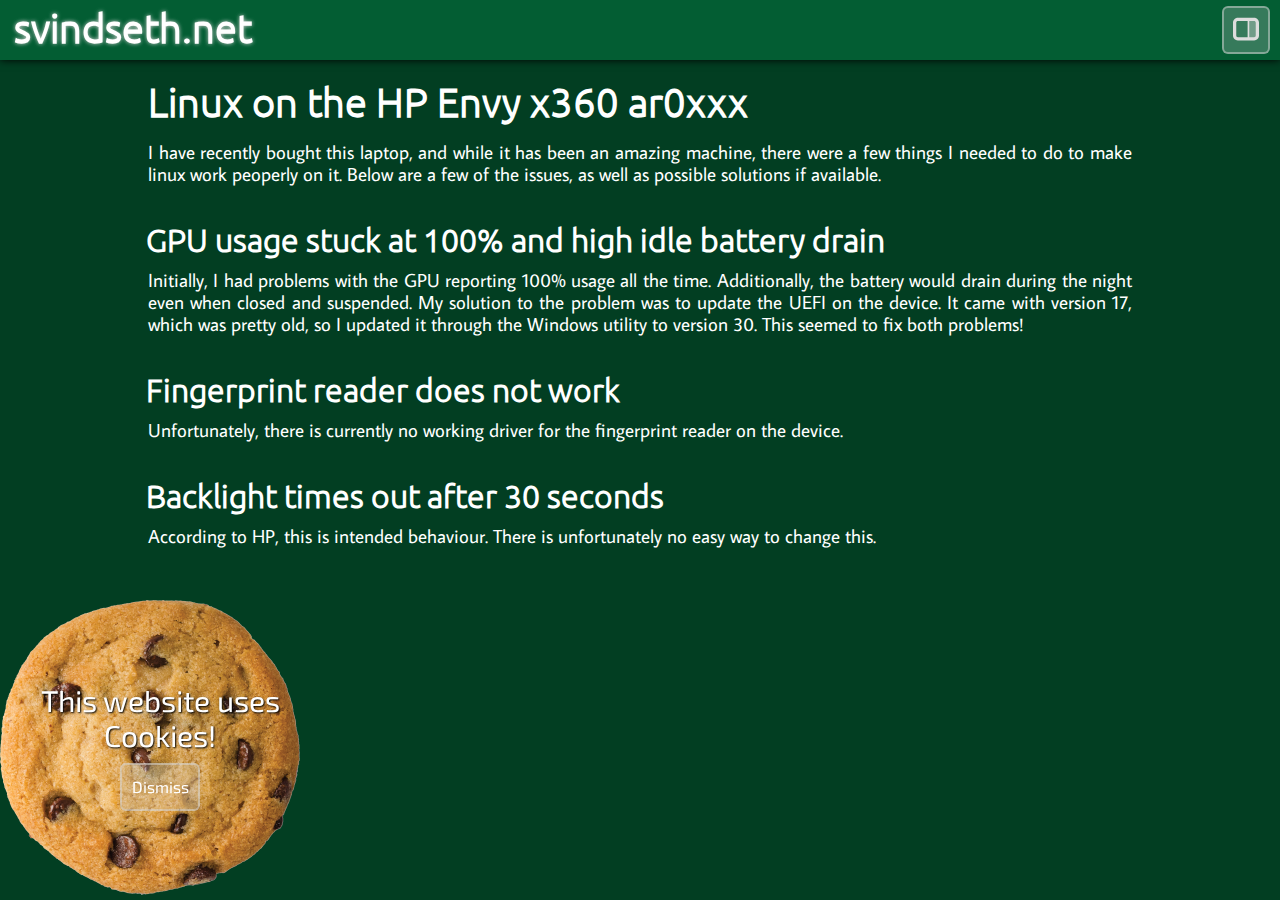
==== linux_hp_envy_x360_ar0xxx.html @ 036e02e0 "Updated design" ====
<!DOCTYPE html>
<html lang="en" dir="ltr">
  <head>
    <meta charset="utf-8">
    <title>Svindseth Home</title>
    <link rel="shortcut icon" href="images/favicon.png">
    <link href="https://fonts.googleapis.com/css?family=Exo+2" rel="stylesheet">
    <link rel="stylesheet" href="css/normalize.css">
    <link rel="stylesheet" href="css/styles.css">
    <link rel="stylesheet" href="css/fonts.css">
    <link rel="stylesheet" href="css/cookies.css">
    <link rel="stylesheet" id="wow-theme" href="css/thm4.css">
    <meta name="viewport" content="width=device-width, initial-scale=1">
  </head>
  <body id="body" onload="loadTheme(); firstVisit(); applyColor(); loadAttributes(); cookieCheck();">

    <div id="header">
      <a id="logo" href="index.html">
        <div class="logo-text english">
          <h1 class="header-title">svindseth.net</h1>
        </div>
        <div class="logo-text japanese">
          <h1 class="header-title">スヴィンセト・ネット</h1>
        </div>
      </a>
      <button class="header-button" onclick="toggleSettingsPanel();"><img src="images/dock-right-symbolic.svg" alt="menu"></button>
    </div>
    <div class="header-box"></div>

    <!-- <h1 class="t-center wow">Here are some of my projects!</h1> -->

    <div id="main">
      <div class="spacer"></div>
      <div id="article">

        <h1>Linux on the HP Envy x360 ar0xxx</h1>
        <p>I have recently bought this laptop, and while it has been an amazing machine, there were a few things I needed to do to make linux work peoperly on it. Below are a few of the issues, as well as possible solutions if available.</p>

        <h2>GPU usage stuck at 100% and high idle battery drain</h2>
        <p>Initially, I had problems with the GPU reporting 100% usage all the time. Additionally, the battery would drain during the night even when closed and suspended. My solution to the problem was to update the UEFI on the device. It came with version 17, which was pretty old, so I updated it through the Windows utility to version 30. This seemed to fix both problems!</p>

        <h2>Fingerprint reader does not work</h2>
        <p>Unfortunately, there is currently no working driver for the fingerprint reader on the device.</p>

        <h2>Backlight times out after 30 seconds</h2>
        <p>According to HP, this is intended behaviour. There is unfortunately no easy way to change this.</p>

      </div>
      <div class="spacer"></div>
    </div>

    <div id="cover" style="display: none;" onclick="toggleSettingsPanel();"></div>
    <div id="settings-panel" style="display: none;">
      <!-- <button class="header-button" onclick="toggleSettingsPanel();"><img src="images/left-small-symbolic.svg" alt="back"></button> -->

      <div class="settings-item">
        <div class="settings-row">
          <div class="settings-panel-grp">
            <h3>Change Theme</h3>
          </div>
        </div>
        <div class="settings-row">
          <div class="settings-panel-grp">
            <button type="button" name="button" class="settings-button border-left" onclick="setTheme(1); hideColorPicker();"><h6>Pink & blue</h6></button><!--
         --><button type="button" name="button" class="settings-button" onclick="setTheme(2); hideColorPicker();"><h6>Green & blue</h6></button><!--
         --><button type="button" name="button" class="settings-button" onclick="setTheme(3); hideColorPicker();"><h6>Blue & grey</h6></button><!--
         --><button type="button" name="button" class="settings-button" onclick="setTheme(4); applyColor(); hideColorPicker();"><h6>Random color!</h6></button><!--
         --><button type="button" name="button" class="settings-button" onclick="setTheme(5); applyColor(); showColorPicker();"><h6>Custom color</h6></button><!--
         --><button type="button" name="button" class="settings-button border-right" onclick="setTheme(6); hideColorPicker();"><h6>Purple glass</h6></button>
          </div>
        </div>
        <div id="color-picker" class="settings-row">
          <div class="settings-panel-grp">
            <input type="color" id="user-custom-color" name="user-color"><!--
         --><button type="button" class="settings-button border-right" onclick="createCustomColor(getElementById('user-custom-color').value); applyCustomColor();">Apply</button>
          </div>
        </div>
      </div>
    </div>

<!--
    <div id="cookies-warning" style="display: none;">
      <div class="cookies-warning-border-top"> <h1>Cookies!</h1> <button type="button" name="button" class="cookies-warning-close" onclick="acceptCookies();"> <img src="images/close.png"> </button> </div>
      <p>This page uses Cookies. Look out for Cookie Monster!</p>
      <button type="button" name="button" class="cookies-warning-ok" onclick="acceptCookies();"> <div class="cookies-warning-ok-cover"> <h3>OK</h3> </div> </button>
    </div>
-->
    <div id="cookie" style="display: none;">
      <p>This website uses Cookies!</p>
      <button type="button" name="button" onclick="dismissCookie(); acceptCookies();" style="padding: 0;">Dismiss</button>
      <a rel="me" href="https://mstdn.social/@svindsy" style="display:none;">Mastodon</a>
    </div>
  </body>
  <script type="text/javascript" src="js/scripts.js"></script>
  <script type="text/javascript" src="js/color-chooser.js"></script>
</html>
---- css/styles.css ----
html {
  height: 100vh;
}

body {
    /*background-image: linear-gradient(#424242, #212121);*/
    height: 100vh;
    display: grid;
    grid-template-columns: auto;
    grid-template-rows: 60px 3px auto;
    grid-template-areas: "header" "..." "main";
}

* {
  outline: none;
  -moz-user-select: none;
  -webkit-user-select: none;
  user-select: none;
}

:focus {
  outline: none !important;
}

::-moz-focus-inner {
  border: 0 !important;
}

h1 {
  padding: 0px;
  padding-left: 0px;
  padding-right: 0px;
  margin: 8px;
  font-size: 40px;
  font-family: 'Ubuntu Light';
}

h2 {
  padding: 0px;
  padding-left: 0px;
  padding-right: 0px;
  margin: 6px;
  font-size: 30px;
  line-height: 30px;
  height: 30px;
  font-family: 'Ubuntu Light';
}

h3 {
  padding: 0px;
  padding-left: 0px;
  padding-right: 0px;
  margin: 4px;
  font-size: 20px;
  line-height: 20px;
  font-family: 'Ubuntu Light';
}

h6 {
  padding: 0px;
  padding-left: 0px;
  padding-right: 0px;
  margin: 8px;
  font-size: 60px;
  font-family: 'Ubuntu Light';
}

p {
  padding: 3px;
  padding-left: 0px;
  padding-right: 0px;
  margin: 0px;
  font-size: 24px;
  font-family: 'Average Sans';
}

a {
  text-decoration: none;
}

.t-center {
  text-align: center;
}

.wow:hover {

}

#search {
  display: flex;
  flex-flow: row nowrap;
  justify-content: center;
  height: auto;
}

.search-box {
  display: flex;
  width: auto;
  margin: auto 10px;
  border: solid lightgray 4px;
  border-radius: 3px;
  flex-flow: row nowrap;
  justify-content: space-between;
  background-color: white;
}

.search-box:hover {
  border-color: white;
  box-shadow: 0 0 2px white;
}

.search-field {
  height: 50px;
  margin: 0 0;
  width: 320px;
  padding-left: 20px;
  color: black;
  font-family: 'Ubuntu Light';
  font-size: 18px;
  border: 0;
  border-radius: 0;
  transition: 100ms;
}

.search-field:focus {
  width: 450px;
  transition: 100ms;
}

#cover {
  height: calc(100vh - 60px);
  width: 100%;
  z-index: 10;
  background-color: rgba(0, 0, 0, 0.7);
  position: fixed;
  top: 60px;
  left: 0;
}

#settings-panel {
  position: fixed;
  right: 0;
  top: 60px;
  width: auto;
  min-width: 600px;
  height: 100vh;
  background-color: #555;
  z-index: 11;
  box-shadow: 0 0 2px #5555;
  backdrop-filter: blur(2px);
}

.settings-item {
  width: calc(100% - 16px);
  margin: 8px 8px;
  border-radius: 8px;
}

.settings-row {
  width: 100%;
  height: auto;
  min-height: 40px;
  display: flex;
  flex-flow: row nowrap;
  justify-content: space-between;
}

.settings-row > * {
/*  display: inline-block;*/
  margin: 4px 8px;
}

.settings-panel-grp {
  margin: 0 8px;
}

.settings-panel-grp > h3 {
  margin: 14px 0 0 0;
}

.settings-button {
  display: inline-block;
  width: 100px;
  height: 50px;
  overflow: hidden;
  margin: 8px 0;
  vertical-align: middle;
  border-radius: 0;
}

.settings-button > h6 {
 margin-top: 6px;
}

.border-left {
  border-bottom-left-radius: 6px;
  border-top-left-radius: 6px;
}

.border-right {
  border-bottom-right-radius: 6px;
  border-top-right-radius: 6px;
}

.settings-button > * {
  font-size: 14px;
  font-family: 'Exo 2', sans-serif;
}

#main {
  grid-area: main;
  display: flex;
  flex-flow: row nowrap;
  justify-content: start;
  align-items: start;
  margin: 0 auto;
  overflow-x: hidden;
}

#cards {
  display: flex;
  flex-flow: row wrap;
  justify-content: center;
  align-items: flex-start;
}

#article {
  display: flex;
  flex-flow: row wrap;
  justify-content: left;
  align-items: flex-start;
  padding: 8px;
  max-width: 1000px;
}

#article > h1 {
  text-align: left;
  font-size: 2.5em;
}

#article > h2 {
  text-align: left;
  font-size: 2em;
  margin-top: 32px;
}

#article > p {
  text-align: justify;
  font-size: 1.2em;
  padding: 8px;
}

a#logo:hover {
  border: none;
  box-shadow: none;
}

.spacer {
  display: block;
  height: 100%;
  width: 2px;

}

.vertical {
  text-decoration: none;
  writing-mode: vertical-rl;
}

.c-rl {
  position: relative;
  margin-right: 4px;
  float: right;
}

#c-important {
  font-size: 32px;
}

.turnable {
  transition: 0.15s;
}

.turnable:active {
  transform: rotateZ(180deg);
}

.clickable {
  transition: 100ms;
}

.clickable:hover {
  border: solid white 4px;
  box-shadow: 0 0 2px white;
  cursor: pointer;
}

a:hover {
  border: solid white 4px;
  box-shadow: 0 0 2px white;
  cursor: pointer;
}

.c {
  display: grid;
  grid-template-columns: auto auto auto;
  grid-template-rows: calc(100% - 80px) 80px;
  grid-template-areas: "image" "text";
  width: 450px;
  height: 253px;
  border: solid darkgray 4px;
  margin: 6px;
  overflow: hidden;
}

.c-image {
  max-height: calc(100% + 84px);
  max-width: 100%;
  width: auto;
  height: auto;
  background-size: 100% 100%;
  aspect-ratio: auto;
  object-fit: cover;
  grid-area: image;
  justify-self: center;
}

.c-text-box {
  grid-area: text;
  height: 80px;
  width: 450px;
  background-size: 100% 80px;
  padding-top: 4px;
}

.c-text {
  margin-left: 0px;
  text-align: center;
}

.text-ud {
  transform: rotateZ(180deg);
}

.question {
  display: block;
}

.c:active .question {
  display: none;
}

.answer {
  display: none;
}

.c:active .answer {
  display: block;
}

.group-left {
  float: left;
  width: 50%;
}

.group-right {
  float: right;
  width: 50%;
}

.c-left {
  float: left;
}

.c-right {
  float: right;
}


.c-short {
  height: 90px;
}

.c-medium {
  height: 270px;
}

.c-tall {
  height: 540px;
}

.c-thin {
  width: calc(25% - 8px);
}

#header {
  display: flex;
  flex-flow: row nowrap;
  justify-content: space-between;
  padding: 0 4px;
  width: calc(100% - 8px);
  height: 60px;
  /*background-image: linear-gradient(to right, #a27 0%, #289 100%);*/
  box-shadow: 0px 0px 8px black;
  position: fixed;
  top: 0px;
  left: 0px;
  z-index: 2;
  backdrop-filter: blur(2px);
}

#header-1 {
  display: flex;
  flex-flow: row nowrap;
}

.header-box {
  height: 63px;
}

.header-title {
  text-align: left;
  /* margin-top: 0px;
  margin-bottom: 5px; */
  margin: 5px 10px;
  font-size: 40px;
  font-family: 'Ubuntu Light';
}

div.japanese > .header-title {
  font-size: 28px;
  margin: 14px 10px;
}

.header-subtitle {
  text-align: left;
  padding-bottom: 4px;
  font-family: 'Ubuntu Light';
}

.header-button {
  height: 48px;
  width: 48px;
  margin: 6px;
  padding: 0;
}

.header-button > img {
  height: 26px;
  width: 36px;
  margin-top: 2px;
  /* margin: auto; */
  padding: 0;
  border-radius: 0;
  filter: invert(1);
}

.header-button-back {
  height: 55px;
  width: 120px;
  display: block;

  margin-top: 12px;
  margin-left: 12px;
}

.header-button-copyright {
  height: 55px;
  width: 120px;
  display: block;
  position: fixed;
  top: 12px;
  right: 12px;
}

.hidden {
  display: none;
}

.upright {
  text-orientation: upright;
  text-transform: full-width;
}

.logo-text {
  width: 300px;
  text-align: center;
  color: white;
  text-shadow: 0px 0px 1px white;
  font-size: 40px;
  margin-top: 0px;
  margin-bottom: 5px;
}

#logo {
  width: 300px;
  height: 100%;
}

#logo > div.japanese {
  display: none;
}

#logo:hover > div.english {
  display: none;
}

#logo:hover > div.japanese {
  display: block;
}

.button-transparent {
  background: none;
  background-image: none;
  border: none;
}

button {
  font-family: 'Exo 2', sans-serif;
  font-size: 16px;
  height: 48px;
  transition: 0;
}

button:hover {
  transition: 0;
  cursor: pointer;
}

button:active {
  transition: 0;
  cursor: pointer;
}

button span {
  display: block;
  transform: rotate(-90deg);
}

.span-text-margin {
  margin-block-start: 80px;
  margin-right: 4px;
}

input[type="color"] {
  height: 50px;
  width: 100px;
  padding: 0;
  border: solid lightgray 3px;
  border-top-left-radius: 6px;
  border-bottom-left-radius: 6px;
  vertical-align: middle;
}

input[type="color"]::-webkit-color-swatch {
  border: 0;
}

input[type="color"]::-moz-color-swatch {
  border: 0;
}

input[type="color"]:hover {
  border-color: white;
}

input[type="color"]:active {
  border-color: gray;
}

#cookies-warning {
  width: 480px;
  height: 240px;
  display: block;
  position: fixed;
  background-color: #ece9d8;
  z-index: 10000;
  left: calc(50% - 240px);
  top: 300px;
  border: solid #0058ed 2px;
  color: black;
  font-size: 14px;
}

.cookies-warning-border-top {
  height: 36px;
  width: calc(100% + 4px);
  margin-top: -20px;
  margin-left: -2px;
  background-image: linear-gradient(to top, #0e47b4 0%, #046afd 10%, #0058ed 50%, #0050d7 90%, #3291fe 100%);
  border-top-left-radius: 4px;
  border-top-right-radius: 4px;
}

.cookies-warning-border-top > h1 {
  color: white;
  font-size: 20px;
  padding: 5px;
}

#cookies-warning > p {
  font-size: 16px;
  color: black;
  padding: 10px;
}

.cookies-warning-close {
  width: 26px;
  height: 26px;
  margin: 6px;
  margin-top: -36px;
  box-shadow: 0 0 1px white;
  background-image: radial-gradient(farthest-corner at 20% 20%, #f29e83 0%, #ea5229 90%, #a23f36 100%);
  float: right;
  border: solid white 1px;
  padding: 1px 0;
}

.cookies-warning-close > img {
  filter: invert(1);
  height: 22px;
  width: 22px;
  margin: 0;
  border: 0;
  padding: 0;
}

.cookies-warning-close:hover {
  background-image: radial-gradient(farthest-corner at 20% 20%, #f29e83 0%, #ea5229 90%, #a23f36 100%);
  filter: brightness(0.9);
}

.cookies-warning-close:active {
  background-image: radial-gradient(farthest-corner at 20% 20%, #f29e83 0%, #ea5229 90%, #a23f36 100%);
  filter: brightness(0.8);
}

.cookies-warning-ok {
  width: 100px;
  height: 30px;
  border-radius: 5px;
  margin-left: calc(50% - 50px);
  margin-top: 130px;
  background-image: linear-gradient(to top, #6787c3, #cee4f6);
  border: 0;
  padding: 0;
  box-shadow: 0 0 2px black;
}

.cookies-warning-ok-cover {
  background-color: #f3f4ef;
  width: 94px;
  height: 24px;
  margin: 3px;
}

.cookies-warning-ok-cover h3 {
  line-height: 1;
  color: black;
  font-size: 18px;
  vertical-align: baseline;
  margin-top: -1px;
  padding: 2px;
  font-weight: lighter;
}

.cookies-warning-ok:hover {
  background-image: linear-gradient(to top, #6787c3, #cee4f6);
}

.cookies-warning-ok:active {
  background-image: linear-gradient(to top, #6787c3, #cee4f6);
}

.cookies-warning-ok:active > div {
  background-color: #dadbd8;
}
---- css/fonts.css ----
@font-face {
font-family: 'Operator Mono Bold';
font-style: normal;
font-weight: normal;
src: local('Operator Mono Bold'), url('../fonts/OperatorMono/OperatorMono-Bold.woff') format('woff');
}


@font-face {
font-family: 'Operator Mono Bold Italic';
font-style: normal;
font-weight: normal;
src: local('Operator Mono Bold Italic'), url('../fonts/OperatorMono/OperatorMono-BoldItalic.woff') format('woff');
}


@font-face {
font-family: 'Operator Mono Extra Light';
font-style: normal;
font-weight: normal;
src: local('Operator Mono Extra Light'), url('../fonts/OperatorMono/OperatorMono-XLight.woff') format('woff');
}


@font-face {
font-family: 'Operator Mono Extra Light Italic';
font-style: normal;
font-weight: normal;
src: local('Operator Mono Extra Light Italic'), url('../fonts/OperatorMono/OperatorMono-XLightItalic.woff') format('woff');
}


@font-face {
font-family: 'Operator Mono Light';
font-style: normal;
font-weight: normal;
src: local('Operator Mono Light'), url('../fonts/OperatorMono/OperatorMono-Light.woff') format('woff');
}


@font-face {
font-family: 'Operator Mono Light Italic';
font-style: normal;
font-weight: normal;
src: local('Operator Mono Light Italic'), url('../fonts/OperatorMono/OperatorMono-LightItalic.woff') format('woff');
}


@font-face {
font-family: 'Operator Mono Book';
font-style: normal;
font-weight: normal;
src: local('Operator Mono Book'), url('../fonts/OperatorMono/OperatorMono-Book.woff') format('woff');
}


@font-face {
font-family: 'Operator Mono Book Italic';
font-style: normal;
font-weight: normal;
src: local('Operator Mono Book Italic'), url('../fonts/OperatorMono/OperatorMono-BookItalic.woff') format('woff');
}


@font-face {
font-family: 'Operator Mono Medium';
font-style: normal;
font-weight: normal;
src: local('Operator Mono Medium'), url('../fonts/OperatorMono/OperatorMono-Medium.woff') format('woff');
}


@font-face {
font-family: 'Operator Mono Medium Italic';
font-style: normal;
font-weight: normal;
src: local('Operator Mono Medium Italic'), url('../fonts/OperatorMono/OperatorMono-MediumItalic.woff') format('woff');
}

@font-face {
font-family: 'Ubuntu Light';
font-style: normal;
font-weight: normal;
src: local('Ubuntu Light'), url('../fonts/Ubuntu/Ubuntu-Light.ttf') format('truetype');
}

@font-face {
  font-family: 'Average Sans';
  src: url('../fonts/Average_Sans/AverageSans-Regular.ttf') format('truetype');
}

@font-face {
  font-family: 'Comic Neue';
  src: url('../fonts/Comic_Neue/ComicNeue-Regular.ttf') format('truetype');
}

@font-face {
  font-family: 'Comic Neue Bold';
  src: url('../fonts/Comic_Neue/ComicNeue-Bold.ttf') format('truetype');
}
---- css/cookies.css ----
#cookie {
  display: block;
  position: fixed;
  bottom: 0px;
  animation-name: roll-1;
  animation-duration: 2s;
  animation-timing-function: ease-in-out;
  animation-fill-mode: forwards;
  background-image: url(../images/cookie.png);
  background-repeat: no-repeat;
  height: 300px;
  width: 320px;
  z-index: 1000000;
}

@keyframes roll-1 {
  from {
    left: -320px;
    transform: rotate(-180deg);
    display: block;
  }
  to {
    left: calc(50% - 160px);
    transform: rotate(360deg);
    display: block;
  }
}

@keyframes roll-2 {
  from {
    left: calc(50% - 160px);
    transform: rotate(0deg);
    display: block;
  }
  to {
    left: calc(100% + 360px);
    transform: rotate(540deg);
    display: block;
  }
}

#cookie p {
  font-family: 'Exo 2', sans-serif;
  font-size: 30px;
  text-shadow: 1px 1px 2px black;
  margin-top: 80px;
  text-align: center;
}

#cookie button {
  width: 80px;
  margin-left: calc(50% - 40px);
  margin-top: 8px;
}
---- css/thm4.css ----
html {
  background-color: #000000;
  color: white;
}

body {
  background-color: #202020;
}

a
{
  color: #E91E63;
}

#c-important
{
  background-image: linear-gradient(#F22, #F00);
  color: white;
  text-shadow: 0px 0px 20px white;
}

.turnable
{
  transition: 0.8s;
}

.c:active
{
  filter: opacity(0.8);
}

.c-text-box
{
  background-color: #0008;
}

.c
{
  background-color: white;
  box-shadow: 0px 0px 8px black;
  border-radius: 6px;
  border-color;
  color: white;
}

#header
{
/*  background-image: linear-gradient(to right, red 0%, yellow 20%, lightgreen 40%, cyan 60%, blue 80%, violet 100%);*/
/*  background-image: linear-gradient(to right, rgba();*/
  box-shadow: 0px 0px 8px black;
}

.header-title
{
  color: white;
  text-shadow: 0px 0px 4px lightgrey;
}

.header-subtitle
{
  color: white;
  text-shadow: 0px 0px 4px lightgrey;
}

.header-button-back
{
/*  background-color: #0FF;*/
}

.header-button-copyright
{
/*  background-color: #0FF;*/
}

.settings-item {
  background-color: #0004 !important;
}

button
{
  border-radius: 6px;
  border: solid 2px #d6d6d67f;
  background-color: #d6d6d63f;
  /* background-image: linear-gradient(#d6d6d63f, #b6b6b63f); */
  color: #ffffff;
}

button:hover
{
  /* background-image: linear-gradient(#655165, #8a7c8a); */
  border-color: #ffffff;
  background-color: #d6d6d67f;
  color: #ffffff;
  box-shadow: 0 0 2px #ffffff;
}

button:active
{
  /* background-image: linear-gradient(#8a7c8a, #655165); */
  border-color: #c7c7c7;
  color: #ffffff;
}
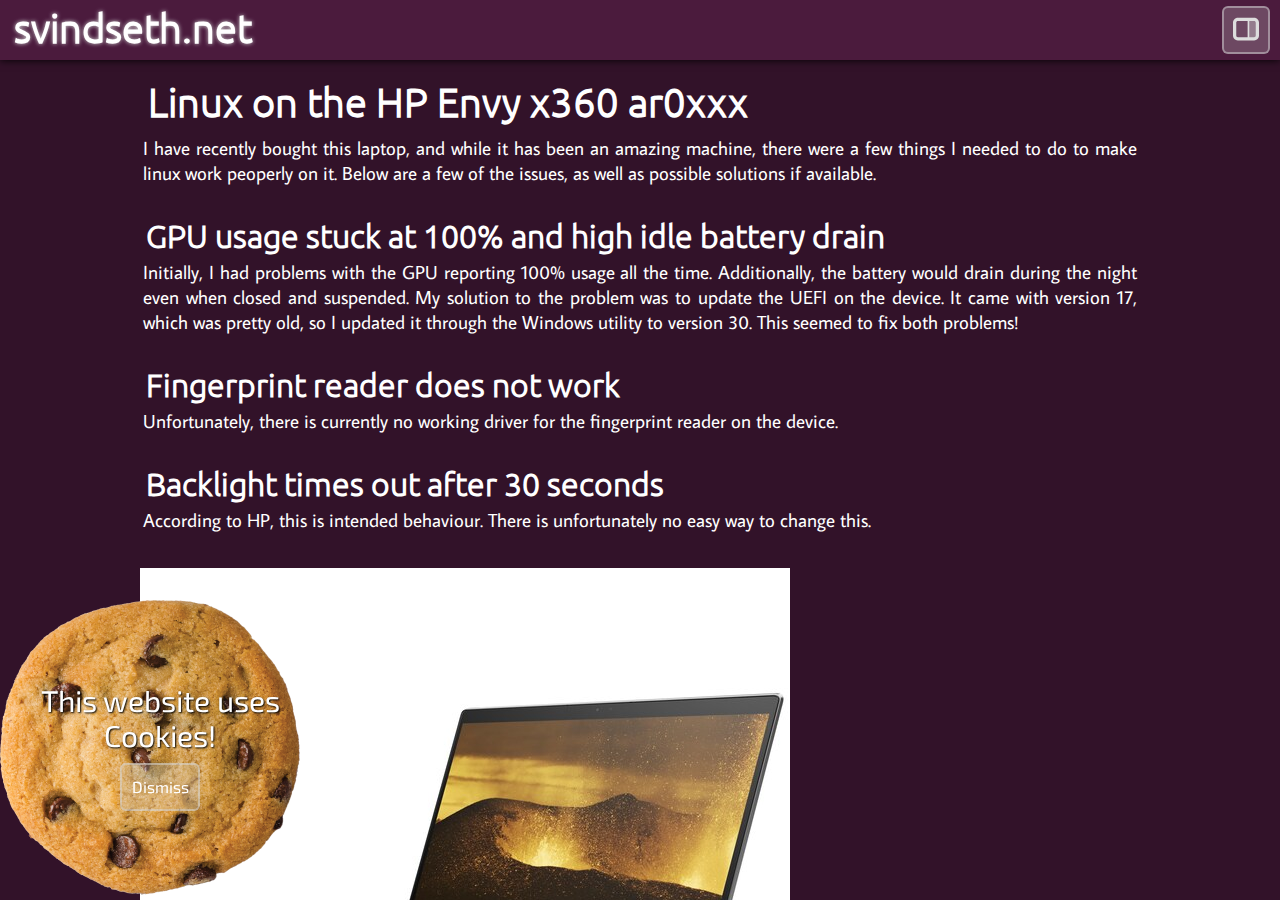
==== commit 9a92a8be: "Added image to article. Small style changes" ====
--- a/linux_hp_envy_x360_ar0xxx.html
+++ b/linux_hp_envy_x360_ar0xxx.html
@@ -44,6 +44,8 @@
 
         <h2>Backlight times out after 30 seconds</h2>
         <p>According to HP, this is intended behaviour. There is unfortunately no easy way to change this.</p>
+
+        <img class="article-img" src="images/Envy_x360.jpg" alt="Envy_x360">
 
       </div>
       <div class="spacer"></div>
--- a/css/styles.css
+++ b/css/styles.css
@@ -1,3 +1,12 @@
+* {
+  outline: none;
+  -moz-user-select: none;
+  -webkit-user-select: none;
+  user-select: none;
+}
+
+/* :focus { outline: none !important; } */
+/* ::-moz-focus-inner { border: 0 !important; } */
 
 html {
   height: 100vh;
@@ -12,120 +21,23 @@
     grid-template-areas: "header" "..." "main";
 }
 
-* {
-  outline: none;
-  -moz-user-select: none;
-  -webkit-user-select: none;
-  user-select: none;
-}
-
-:focus {
-  outline: none !important;
-}
-
-::-moz-focus-inner {
-  border: 0 !important;
-}
-
-h1 {
-  padding: 0px;
-  padding-left: 0px;
-  padding-right: 0px;
-  margin: 8px;
-  font-size: 40px;
-  font-family: 'Ubuntu Light';
-}
-
-h2 {
-  padding: 0px;
-  padding-left: 0px;
-  padding-right: 0px;
-  margin: 6px;
-  font-size: 30px;
-  line-height: 30px;
-  height: 30px;
-  font-family: 'Ubuntu Light';
-}
-
-h3 {
-  padding: 0px;
-  padding-left: 0px;
-  padding-right: 0px;
-  margin: 4px;
-  font-size: 20px;
-  line-height: 20px;
-  font-family: 'Ubuntu Light';
-}
-
-h6 {
-  padding: 0px;
-  padding-left: 0px;
-  padding-right: 0px;
-  margin: 8px;
-  font-size: 60px;
-  font-family: 'Ubuntu Light';
-}
-
-p {
-  padding: 3px;
-  padding-left: 0px;
-  padding-right: 0px;
-  margin: 0px;
-  font-size: 24px;
-  font-family: 'Average Sans';
-}
-
-a {
-  text-decoration: none;
-}
+h1 { padding: 0;   margin: 8px; font-size: 40px; font-family: 'Ubuntu Light'; }
+h2 { padding: 0;   margin: 6px; font-size: 30px; font-family: 'Ubuntu Light'; line-height: 30px; height: 30px; }
+h3 { padding: 0;   margin: 4px; font-size: 20px; font-family: 'Ubuntu Light'; line-height: 20px; }
+h6 { padding: 0;   margin: 8px; font-size: 60px; font-family: 'Ubuntu Light'; }
+p  { padding: 3px; margin: 0;   font-size: 24px; font-family: 'Average Sans'; }
+a  { padding: 3px; margin: 0;   font-size: 24px; font-family: 'Average Sans'; text-decoration: none; display: inline; }
+
+a:hover {
+  cursor: pointer;
+  text-decoration: underline;
+}
+
+a#logo { padding: 0; }
+a.c    { padding: 0; }
 
 .t-center {
   text-align: center;
-}
-
-.wow:hover {
-
-}
-
-#search {
-  display: flex;
-  flex-flow: row nowrap;
-  justify-content: center;
-  height: auto;
-}
-
-.search-box {
-  display: flex;
-  width: auto;
-  margin: auto 10px;
-  border: solid lightgray 4px;
-  border-radius: 3px;
-  flex-flow: row nowrap;
-  justify-content: space-between;
-  background-color: white;
-}
-
-.search-box:hover {
-  border-color: white;
-  box-shadow: 0 0 2px white;
-}
-
-.search-field {
-  height: 50px;
-  margin: 0 0;
-  width: 320px;
-  padding-left: 20px;
-  color: black;
-  font-family: 'Ubuntu Light';
-  font-size: 18px;
-  border: 0;
-  border-radius: 0;
-  transition: 100ms;
-}
-
-.search-field:focus {
-  width: 450px;
-  transition: 100ms;
 }
 
 #cover {
@@ -234,33 +146,25 @@
   max-width: 1000px;
 }
 
-#article > h1 {
-  text-align: left;
-  font-size: 2.5em;
-}
-
-#article > h2 {
-  text-align: left;
-  font-size: 2em;
-  margin-top: 32px;
-}
-
-#article > p {
-  text-align: justify;
-  font-size: 1.2em;
-  padding: 8px;
-}
+#article > h1 { text-align: left; font-size: 2.5em; }
+#article > h2 { text-align: left; font-size: 2em; margin-top: 32px; }
+#article > p  { text-align: justify; font-size: 1.2em; line-height: 1.3; /* padding: 8px; */ }
+#article > a  { text-align: justify; font-size: 1.2em; line-height: 1.3; /* padding: 8px; */ }
 
 a#logo:hover {
   border: none;
   box-shadow: none;
+}
+
+.article-img {
+  margin: 32px 0;
+  /* width: 100%; */
 }
 
 .spacer {
   display: block;
   height: 100%;
   width: 2px;
-
 }
 
 .vertical {
@@ -291,12 +195,6 @@
 }
 
 .clickable:hover {
-  border: solid white 4px;
-  box-shadow: 0 0 2px white;
-  cursor: pointer;
-}
-
-a:hover {
   border: solid white 4px;
   box-shadow: 0 0 2px white;
   cursor: pointer;
@@ -314,6 +212,12 @@
   overflow: hidden;
 }
 
+.c:hover {
+  border: solid white 4px;
+  box-shadow: 0 0 2px white;
+  cursor: pointer;
+}
+
 .c-image {
   max-height: calc(100% + 84px);
   max-width: 100%;
@@ -338,45 +242,6 @@
   margin-left: 0px;
   text-align: center;
 }
-
-.text-ud {
-  transform: rotateZ(180deg);
-}
-
-.question {
-  display: block;
-}
-
-.c:active .question {
-  display: none;
-}
-
-.answer {
-  display: none;
-}
-
-.c:active .answer {
-  display: block;
-}
-
-.group-left {
-  float: left;
-  width: 50%;
-}
-
-.group-right {
-  float: right;
-  width: 50%;
-}
-
-.c-left {
-  float: left;
-}
-
-.c-right {
-  float: right;
-}
-
 
 .c-short {
   height: 90px;
--- a/css/thm4.css
+++ b/css/thm4.css
@@ -9,7 +9,11 @@
 
 a
 {
-  color: #E91E63;
+  color: #e91e63;
+}
+
+a:visited {
+  color: #e91eae;
 }
 
 #c-important
@@ -34,12 +38,15 @@
   background-color: #0008;
 }
 
+.c-text { color: #ffffff !important; }
+.c-text:visited { color: #cccccc !important; }
+
 .c
 {
   background-color: white;
   box-shadow: 0px 0px 8px black;
   border-radius: 6px;
-  border-color;
+  /* border-color: white; */
   color: white;
 }
 
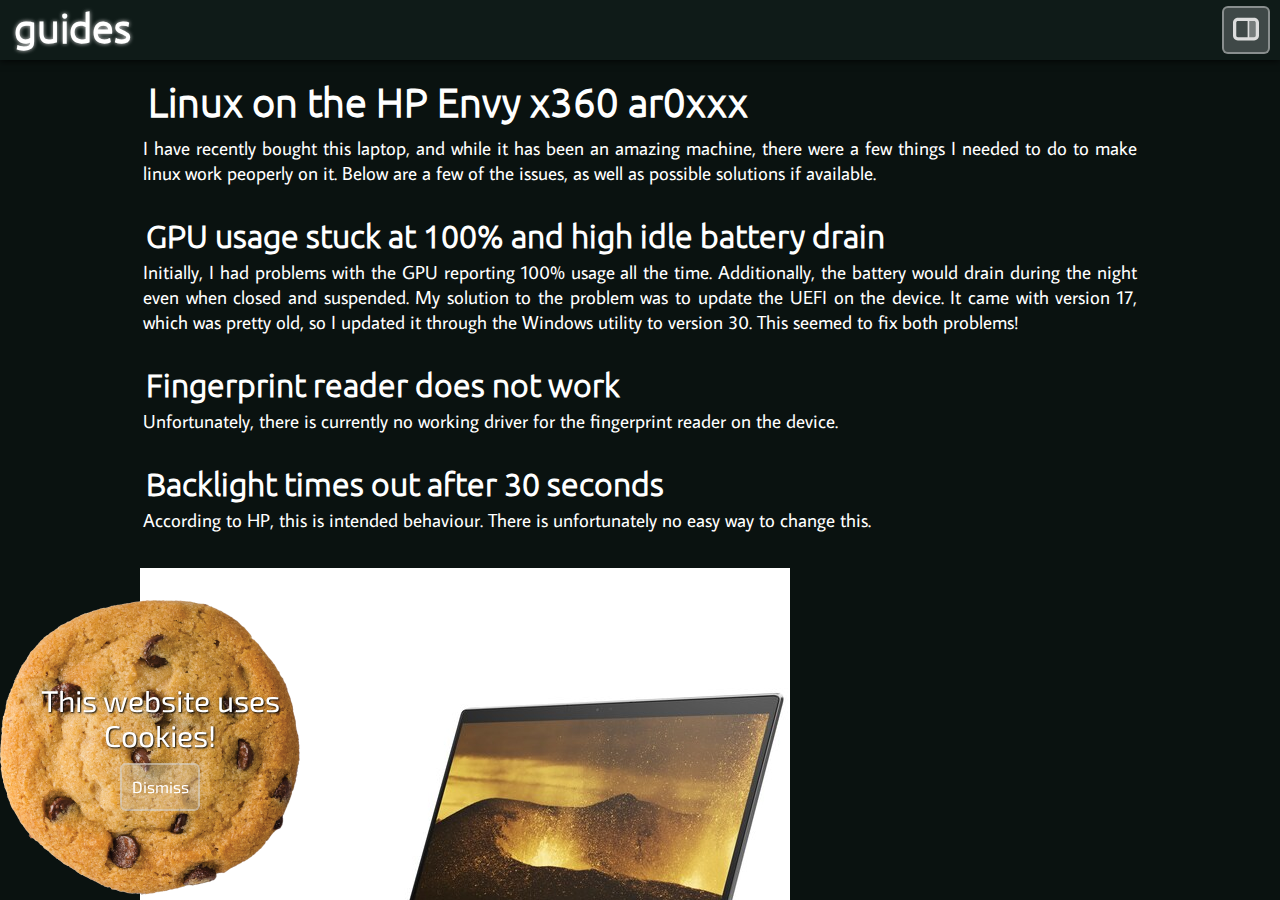
==== commit 3dd7d266: "Fixed background for themes 1,2,3,5 and 6" ====
--- a/linux_hp_envy_x360_ar0xxx.html
+++ b/linux_hp_envy_x360_ar0xxx.html
@@ -17,10 +17,10 @@
     <div id="header">
       <a id="logo" href="index.html">
         <div class="logo-text english">
-          <h1 class="header-title">svindseth.net</h1>
+          <h1 class="header-title">guides</h1>
         </div>
         <div class="logo-text japanese">
-          <h1 class="header-title">スヴィンセト・ネット</h1>
+          <h1 class="header-title">手引書</h1>
         </div>
       </a>
       <button class="header-button" onclick="toggleSettingsPanel();"><img src="images/dock-right-symbolic.svg" alt="menu"></button>
@@ -63,12 +63,12 @@
         </div>
         <div class="settings-row">
           <div class="settings-panel-grp">
-            <button type="button" name="button" class="settings-button border-left" onclick="setTheme(1); hideColorPicker();"><h6>Pink & blue</h6></button><!--
-         --><button type="button" name="button" class="settings-button" onclick="setTheme(2); hideColorPicker();"><h6>Green & blue</h6></button><!--
-         --><button type="button" name="button" class="settings-button" onclick="setTheme(3); hideColorPicker();"><h6>Blue & grey</h6></button><!--
+            <button type="button" name="button" class="settings-button border-left" onclick="setTheme(1); hideColorPicker(); applyBackgroundColor('#202020');"><h6>Pink & blue</h6></button><!--
+         --><button type="button" name="button" class="settings-button" onclick="setTheme(2); hideColorPicker(); applyBackgroundColor('#202020');"><h6>Green & blue</h6></button><!--
+         --><button type="button" name="button" class="settings-button" onclick="setTheme(3); hideColorPicker(); applyBackgroundColor('#202020');"><h6>Blue & grey</h6></button><!--
          --><button type="button" name="button" class="settings-button" onclick="setTheme(4); applyColor(); hideColorPicker();"><h6>Random color!</h6></button><!--
-         --><button type="button" name="button" class="settings-button" onclick="setTheme(5); applyColor(); showColorPicker();"><h6>Custom color</h6></button><!--
-         --><button type="button" name="button" class="settings-button border-right" onclick="setTheme(6); hideColorPicker();"><h6>Purple glass</h6></button>
+         --><button type="button" name="button" class="settings-button" onclick="setTheme(5); applyColor(); showColorPicker(); applyBackgroundColor('#202020');"><h6>Custom color</h6></button><!--
+         --><button type="button" name="button" class="settings-button border-right" onclick="setTheme(6); hideColorPicker(); applyBackgroundColor('#202020');"><h6>Purple glass</h6></button>
           </div>
         </div>
         <div id="color-picker" class="settings-row">
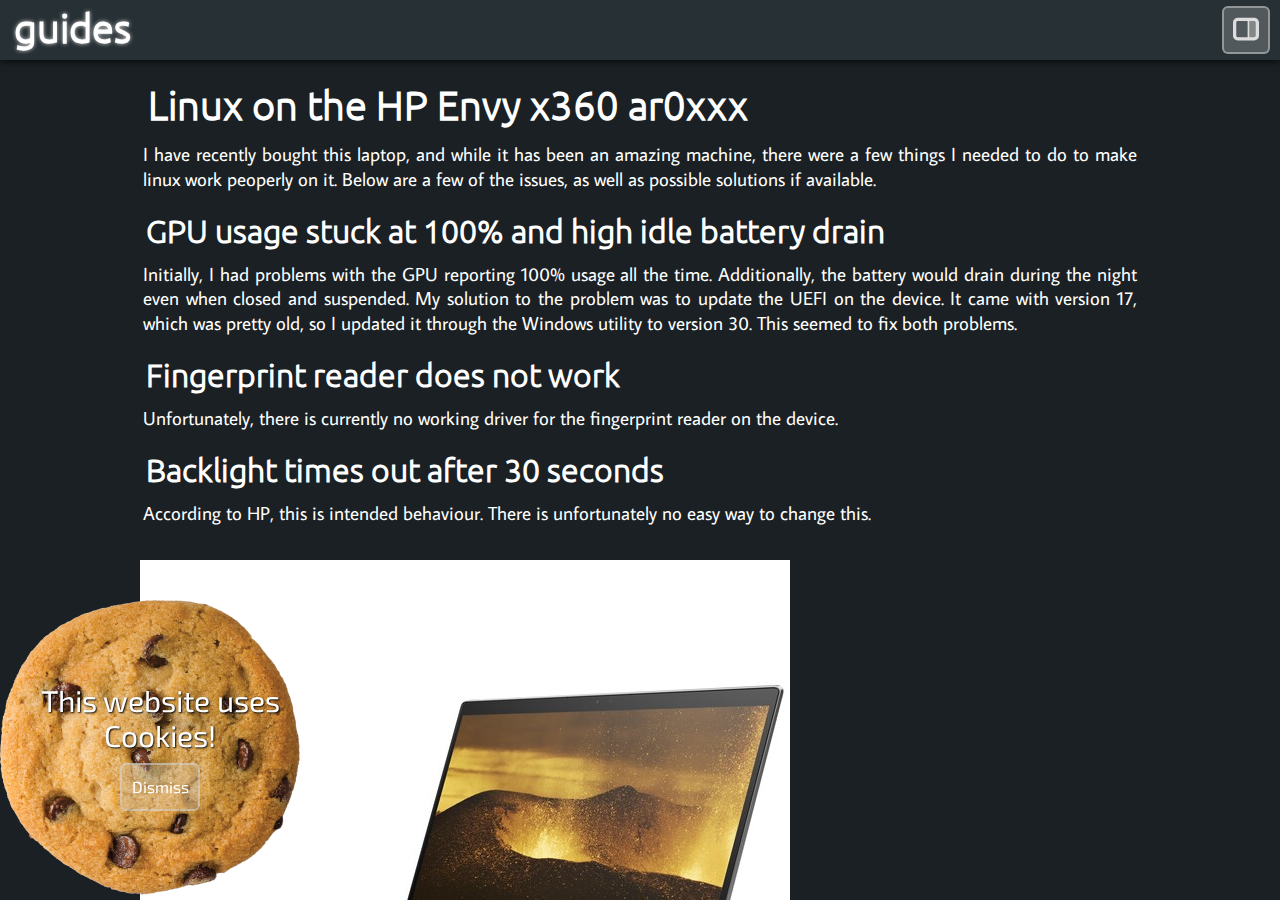
==== commit 56fe32b4: "Made site more mobile friendly" ====
--- a/linux_hp_envy_x360_ar0xxx.html
+++ b/linux_hp_envy_x360_ar0xxx.html
@@ -34,10 +34,15 @@
       <div id="article">
 
         <h1>Linux on the HP Envy x360 ar0xxx</h1>
-        <p>I have recently bought this laptop, and while it has been an amazing machine, there were a few things I needed to do to make linux work peoperly on it. Below are a few of the issues, as well as possible solutions if available.</p>
+        <p>I have recently bought this laptop, and while it has been an amazing machine,
+          there were a few things I needed to do to make linux work peoperly on it.
+          Below are a few of the issues, as well as possible solutions if available.</p>
 
         <h2>GPU usage stuck at 100% and high idle battery drain</h2>
-        <p>Initially, I had problems with the GPU reporting 100% usage all the time. Additionally, the battery would drain during the night even when closed and suspended. My solution to the problem was to update the UEFI on the device. It came with version 17, which was pretty old, so I updated it through the Windows utility to version 30. This seemed to fix both problems!</p>
+        <p>Initially, I had problems with the GPU reporting 100% usage all the time.
+          Additionally, the battery would drain during the night even when closed and suspended.
+          My solution to the problem was to update the UEFI on the device. It came with version 17,
+          which was pretty old, so I updated it through the Windows utility to version 30. This seemed to fix both problems.</p>
 
         <h2>Fingerprint reader does not work</h2>
         <p>Unfortunately, there is currently no working driver for the fingerprint reader on the device.</p>
@@ -63,12 +68,12 @@
         </div>
         <div class="settings-row">
           <div class="settings-panel-grp">
-            <button type="button" name="button" class="settings-button border-left" onclick="setTheme(1); hideColorPicker(); applyBackgroundColor('#202020');"><h6>Pink & blue</h6></button><!--
+            <button type="button" name="button" class="settings-button" onclick="setTheme(1); hideColorPicker(); applyBackgroundColor('#202020');"><h6>Pink & blue</h6></button><!--
          --><button type="button" name="button" class="settings-button" onclick="setTheme(2); hideColorPicker(); applyBackgroundColor('#202020');"><h6>Green & blue</h6></button><!--
          --><button type="button" name="button" class="settings-button" onclick="setTheme(3); hideColorPicker(); applyBackgroundColor('#202020');"><h6>Blue & grey</h6></button><!--
          --><button type="button" name="button" class="settings-button" onclick="setTheme(4); applyColor(); hideColorPicker();"><h6>Random color!</h6></button><!--
          --><button type="button" name="button" class="settings-button" onclick="setTheme(5); applyColor(); showColorPicker(); applyBackgroundColor('#202020');"><h6>Custom color</h6></button><!--
-         --><button type="button" name="button" class="settings-button border-right" onclick="setTheme(6); hideColorPicker(); applyBackgroundColor('#202020');"><h6>Purple glass</h6></button>
+         --><button type="button" name="button" class="settings-button" onclick="setTheme(6); hideColorPicker(); applyBackgroundColor('#202020');"><h6>Purple glass</h6></button>
           </div>
         </div>
         <div id="color-picker" class="settings-row">
--- a/css/styles.css
+++ b/css/styles.css
@@ -22,8 +22,8 @@
 }
 
 h1 { padding: 0;   margin: 8px; font-size: 40px; font-family: 'Ubuntu Light'; }
-h2 { padding: 0;   margin: 6px; font-size: 30px; font-family: 'Ubuntu Light'; line-height: 30px; height: 30px; }
-h3 { padding: 0;   margin: 4px; font-size: 20px; font-family: 'Ubuntu Light'; line-height: 20px; }
+h2 { padding: 0;   margin: 6px; font-size: 30px; font-family: 'Ubuntu Light'; }
+h3 { padding: 0;   margin: 4px; font-size: 20px; font-family: 'Ubuntu Light'; }
 h6 { padding: 0;   margin: 8px; font-size: 60px; font-family: 'Ubuntu Light'; }
 p  { padding: 3px; margin: 0;   font-size: 24px; font-family: 'Average Sans'; }
 a  { padding: 3px; margin: 0;   font-size: 24px; font-family: 'Average Sans'; text-decoration: none; display: inline; }
@@ -55,7 +55,7 @@
   right: 0;
   top: 60px;
   width: auto;
-  min-width: 600px;
+  max-width: 650px;
   height: 100vh;
   background-color: #555;
   z-index: 11;
@@ -84,7 +84,7 @@
 }
 
 .settings-panel-grp {
-  margin: 0 8px;
+  margin: 8px;
 }
 
 .settings-panel-grp > h3 {
@@ -96,7 +96,7 @@
   width: 100px;
   height: 50px;
   overflow: hidden;
-  margin: 8px 0;
+  margin: 0;
   vertical-align: middle;
   border-radius: 0;
 }
@@ -146,8 +146,8 @@
   max-width: 1000px;
 }
 
-#article > h1 { text-align: left; font-size: 2.5em; }
-#article > h2 { text-align: left; font-size: 2em; margin-top: 32px; }
+#article > h1 { text-align: left;    font-size: 2.5em; line-height: 1.3; }
+#article > h2 { text-align: left;    font-size: 2em;   line-height: 1.3; margin-top: 16px; }
 #article > p  { text-align: justify; font-size: 1.2em; line-height: 1.3; /* padding: 8px; */ }
 #article > a  { text-align: justify; font-size: 1.2em; line-height: 1.3; /* padding: 8px; */ }
 
@@ -158,6 +158,7 @@
 
 .article-img {
   margin: 32px 0;
+  max-width: 100%;
   /* width: 100%; */
 }
 
@@ -202,7 +203,7 @@
 
 .c {
   display: grid;
-  grid-template-columns: auto auto auto;
+  grid-template-columns: 450px;
   grid-template-rows: calc(100% - 80px) 80px;
   grid-template-areas: "image" "text";
   width: 450px;
@@ -241,22 +242,24 @@
 .c-text {
   margin-left: 0px;
   text-align: center;
-}
-
-.c-short {
-  height: 90px;
-}
-
-.c-medium {
-  height: 270px;
-}
-
-.c-tall {
-  height: 540px;
+  overflow: hidden;
+  text-overflow: ellipsis;
 }
 
 .c-thin {
   width: calc(25% - 8px);
+}
+
+@media screen and (max-width: 520px) {
+  .c {
+    width: 320px;
+    display: grid;
+    grid-template-columns: 320px;
+    grid-template-rows: calc(100% - 80px) 80px;
+    grid-template-areas: "image" "text";
+  }
+  .c-text-box { width: 320px; overflow: hidden; text-overflow: ellipsis; }
+  /* .c-image { width: 304px; } */
 }
 
 #header {
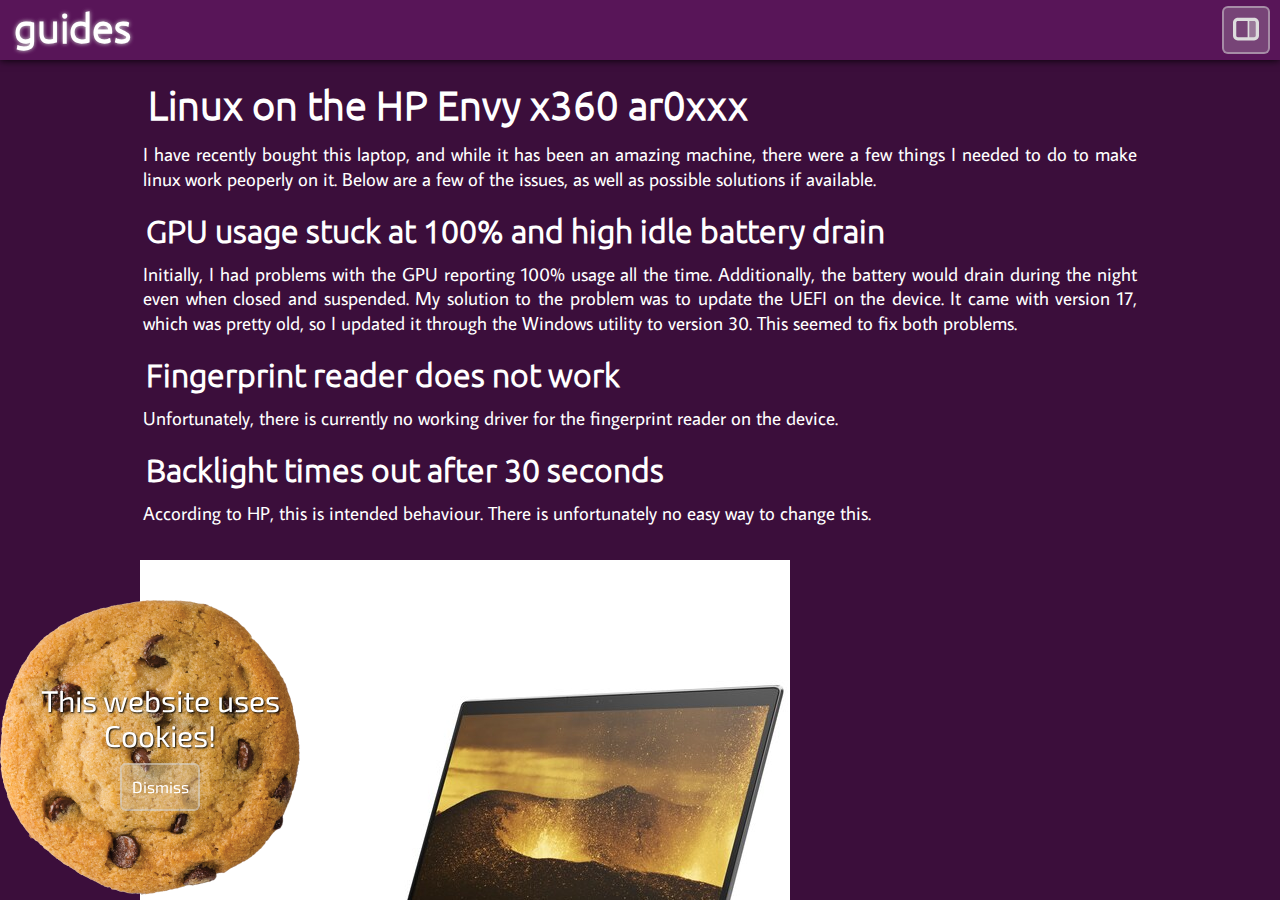
==== commit d206cd46: "More mobile optimization" ====
--- a/linux_hp_envy_x360_ar0xxx.html
+++ b/linux_hp_envy_x360_ar0xxx.html
@@ -2,7 +2,7 @@
 <html lang="en" dir="ltr">
   <head>
     <meta charset="utf-8">
-    <title>Svindseth Home</title>
+    <title>Linux on the HP Envy x360 ar0xxx</title>
     <link rel="shortcut icon" href="images/favicon.png">
     <link href="https://fonts.googleapis.com/css?family=Exo+2" rel="stylesheet">
     <link rel="stylesheet" href="css/normalize.css">
